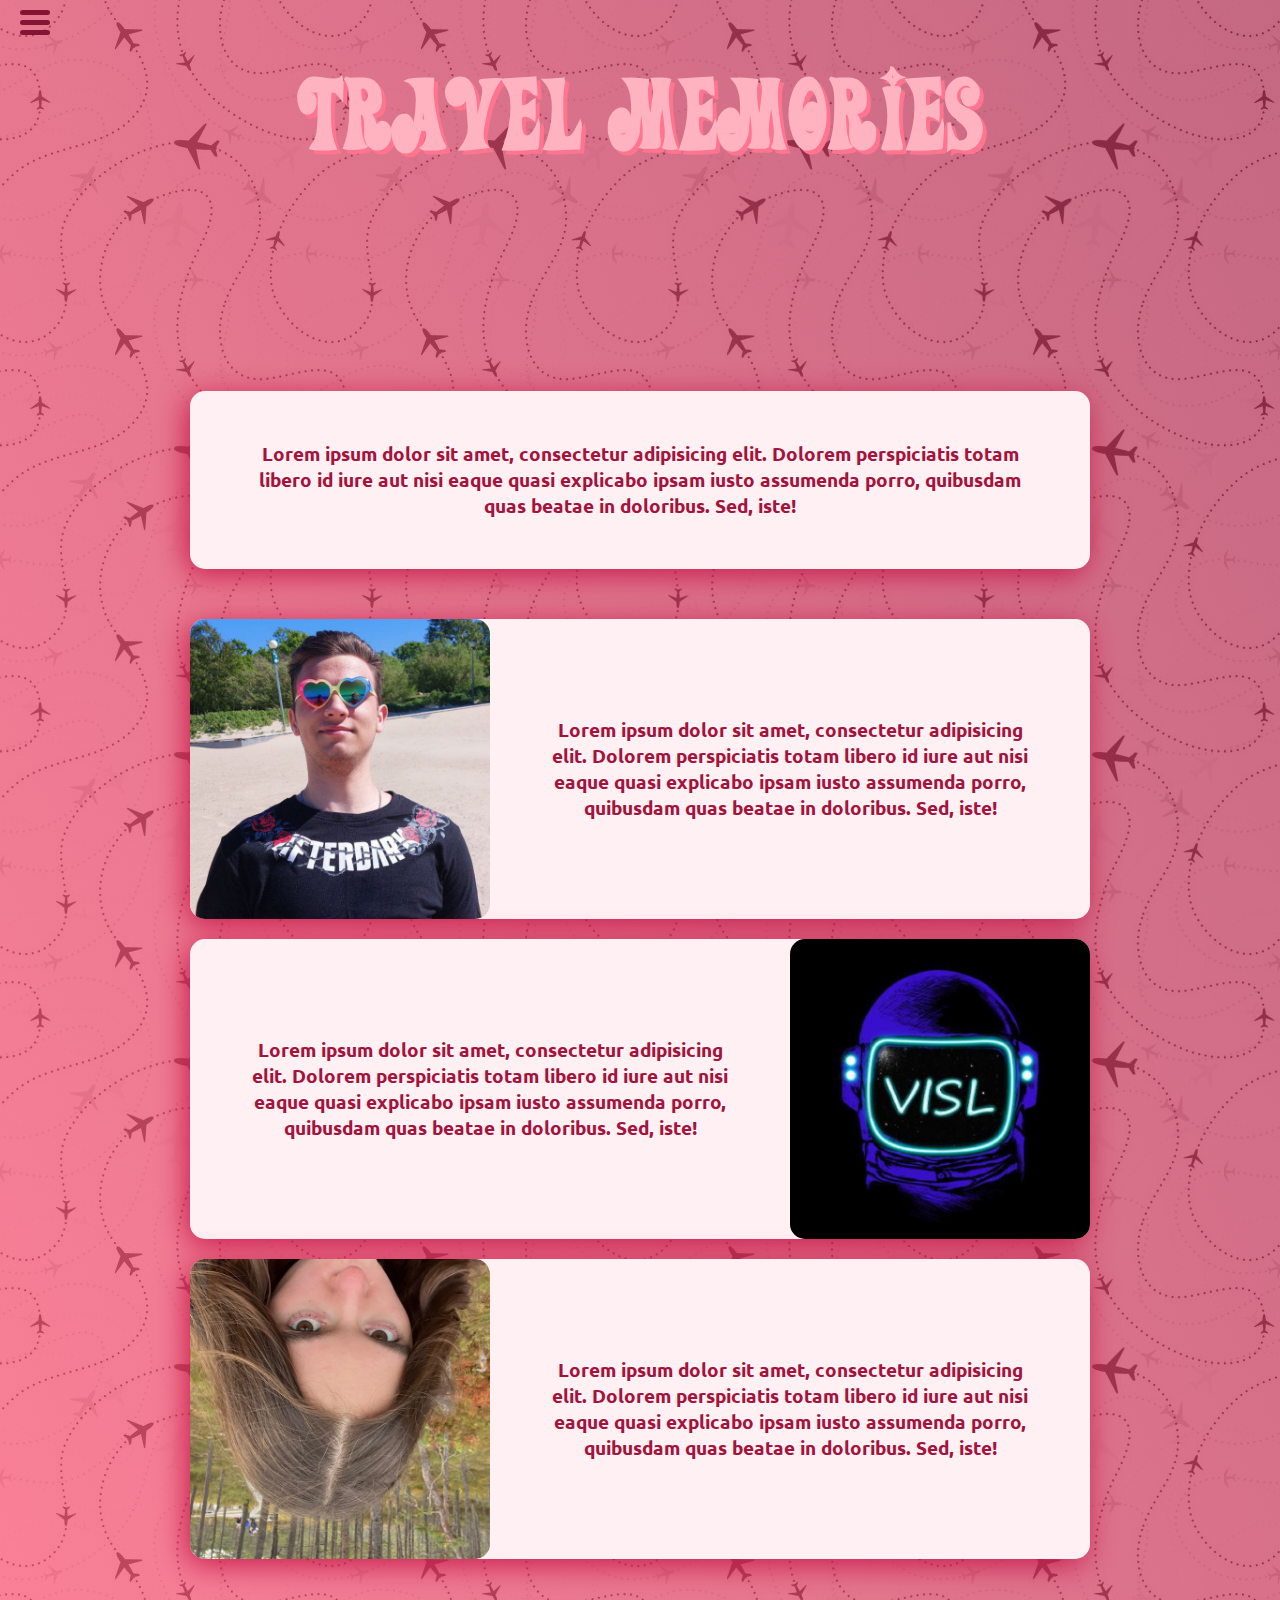
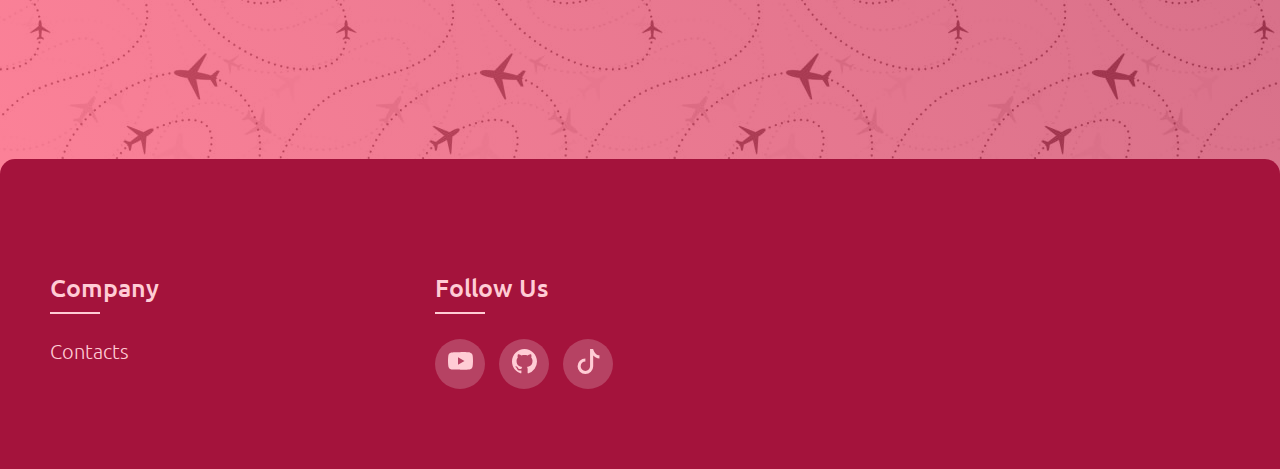
==== about.html @ 9f80e2f3 "Added Demo version of About page" ====
<!DOCTYPE html>
<html lang="en">
<head>
    <meta charset="UTF-8">
    <meta http-equiv="X-UA-Compatible" content="IE=edge">
    <meta name="viewport" content="width=device-width, initial-scale=1.0">
    <link rel="stylesheet" href="css/style.css">
    <link rel="stylesheet" href="css/hamburger-menu.css">
    <link rel="stylesheet" href="https://cdnjs.cloudflare.com/ajax/libs/font-awesome/4.7.0/css/font-awesome.min.css">
    <link href="https://fonts.googleapis.com/css2?family=Ubuntu:ital,wght@0,300;0,400;0,500;1,300;1,500&display=swap" rel="stylesheet">
    <title>About</title>
</head>
<body>
    <div class="main-name">
        <h1>Travel Memories</h1>
    </div>  
    <header>
        <nav>
            <div class="hamberger-menu">
                <input id="menu-switch" type="checkbox" />
                <label class="menu-btn" for="menu-switch">
                    <span></span>
                </label>

                <ul class="menu-box">   
                        <li><a class="menu-item" href="home.html">Home</a></li>
                        <li><a class="menu-item" href="profile.html">Profile</a></li>
                        <li><a class="menu-item" href="#">Contacts</a></li>
                        <li><a class="menu-item" href="registration.html">Register</a></li>
                        <li><a class="menu-item" href="login.html">Login</a></li>
                </ul>
            </div>
            <div class="nav-link">
                <a class="home-link" href="home.html">Home</a>  
                <a class="about-link" href="about.html">About</a>  
                
                <a class="login-link" href="login.html">Login</a>
                <a class="profile-link" href="profile.html"><svg style="color: rgb(25, 46, 94);" xmlns="http://www.w3.org/2000/svg" width="16" height="16" fill="currentColor" class="bi bi-person-circle" viewBox="0 0 16 16"> <path d="M11 6a3 3 0 1 1-6 0 3 3 0 0 1 6 0z" fill="#192e5e"></path> <path fill-rule="evenodd" d="M0 8a8 8 0 1 1 16 0A8 8 0 0 1 0 8zm8-7a7 7 0 0 0-5.468 11.37C3.242 11.226 4.805 10 8 10s4.757 1.225 5.468 2.37A7 7 0 0 0 8 1z" fill="#192e5e"></path> </svg></a> 
                <form class="form" action="#" method="get">
                    <div class="form-field">
                      <input class="input-text" type="text" name="text" placeholder="Search by Post Title" />
                    </div>
                    <input class="btn" type="submit" value="Search" />
                </form>
            </div>    
        </nav>

    </header>
    <p></p>
    <div class="main-about">
        <div class="about-post">
            <h3>
                Lorem ipsum dolor sit amet, consectetur adipisicing elit. 
                Dolorem perspiciatis totam libero id iure aut nisi eaque quasi explicabo ipsam iusto assumenda porro, 
                quibusdam quas beatae in doloribus. Sed, iste!
            </h3>
        </div>
        <div class="workers">
            <div class="about-post">
                <img class="about-img" src="img/avatars/kiril.jpg">
                <h3>
                    Lorem ipsum dolor sit amet, consectetur adipisicing elit. 
                    Dolorem perspiciatis totam libero id iure aut nisi eaque quasi explicabo ipsam iusto assumenda porro, 
                    quibusdam quas beatae in doloribus. Sed, iste!
                </h3>
            </div>
            <div class="about-post">
                <h3>
                    Lorem ipsum dolor sit amet, consectetur adipisicing elit. 
                    Dolorem perspiciatis totam libero id iure aut nisi eaque quasi explicabo ipsam iusto assumenda porro, 
                    quibusdam quas beatae in doloribus. Sed, iste!
                </h3>
                <img class="about-img" src="img/avatars/Visl.jpg">
            </div>
            <div class="about-post">
                <img class="about-img" src="img/avatars/masha.jpg">
                <h3>
                    Lorem ipsum dolor sit amet, consectetur adipisicing elit. 
                    Dolorem perspiciatis totam libero id iure aut nisi eaque quasi explicabo ipsam iusto assumenda porro, 
                    quibusdam quas beatae in doloribus. Sed, iste!
                </h3>
            </div>
        </div>
    </div>
    <footer class="footer">
        <div class="conteiner">
            <div class="row">
                
                <div class="col">
                    <h5>Company</h5>
                    <ul>
                        <li><a href="contacts.html">Contacts</a></li>
                    </ul>
                </div>

                <div class="col">
                    <h5>Follow us</h5>
                    <div class="social-links">
                        <a href="#"><svg style="color: rgb(208, 220, 249);" xmlns="http://www.w3.org/2000/svg" width="16" height="16" fill="currentColor" class="bi bi-youtube" viewBox="0 0 16 16"> <path d="M8.051 1.999h.089c.822.003 4.987.033 6.11.335a2.01 2.01 0 0 1 1.415 1.42c.101.38.172.883.22 1.402l.01.104.022.26.008.104c.065.914.073 1.77.074 1.957v.075c-.001.194-.01 1.108-.082 2.06l-.008.105-.009.104c-.05.572-.124 1.14-.235 1.558a2.007 2.007 0 0 1-1.415 1.42c-1.16.312-5.569.334-6.18.335h-.142c-.309 0-1.587-.006-2.927-.052l-.17-.006-.087-.004-.171-.007-.171-.007c-1.11-.049-2.167-.128-2.654-.26a2.007 2.007 0 0 1-1.415-1.419c-.111-.417-.185-.986-.235-1.558L.09 9.82l-.008-.104A31.4 31.4 0 0 1 0 7.68v-.123c.002-.215.01-.958.064-1.778l.007-.103.003-.052.008-.104.022-.26.01-.104c.048-.519.119-1.023.22-1.402a2.007 2.007 0 0 1 1.415-1.42c.487-.13 1.544-.21 2.654-.26l.17-.007.172-.006.086-.003.171-.007A99.788 99.788 0 0 1 7.858 2h.193zM6.4 5.209v4.818l4.157-2.408L6.4 5.209z" fill="#d0dcf9"></path> </svg></a>
                        <a href="#"><svg style="color: rgb(208, 220, 249);" xmlns="http://www.w3.org/2000/svg" width="16" height="16" fill="currentColor" class="bi bi-github" viewBox="0 0 16 16"> <path d="M8 0C3.58 0 0 3.58 0 8c0 3.54 2.29 6.53 5.47 7.59.4.07.55-.17.55-.38 0-.19-.01-.82-.01-1.49-2.01.37-2.53-.49-2.69-.94-.09-.23-.48-.94-.82-1.13-.28-.15-.68-.52-.01-.53.63-.01 1.08.58 1.23.82.72 1.21 1.87.87 2.33.66.07-.52.28-.87.51-1.07-1.78-.2-3.64-.89-3.64-3.95 0-.87.31-1.59.82-2.15-.08-.2-.36-1.02.08-2.12 0 0 .67-.21 2.2.82.64-.18 1.32-.27 2-.27.68 0 1.36.09 2 .27 1.53-1.04 2.2-.82 2.2-.82.44 1.1.16 1.92.08 2.12.51.56.82 1.27.82 2.15 0 3.07-1.87 3.75-3.65 3.95.29.25.54.73.54 1.48 0 1.07-.01 1.93-.01 2.2 0 .21.15.46.55.38A8.012 8.012 0 0 0 16 8c0-4.42-3.58-8-8-8z" fill="#d0dcf9"></path> </svg> </a>
                        <a href="#"><svg style="color: rgb(208, 220, 249);" xmlns="http://www.w3.org/2000/svg" width="16" height="16" fill="currentColor" class="bi bi-tiktok" viewBox="0 0 16 16"> <path d="M9 0h1.98c.144.715.54 1.617 1.235 2.512C12.895 3.389 13.797 4 15 4v2c-1.753 0-3.07-.814-4-1.829V11a5 5 0 1 1-5-5v2a3 3 0 1 0 3 3V0Z" fill="#d0dcf9"></path> </svg></a>
                        
                      </div>
                </div>

            </div>
        </div>
    </footer>
    
</body>
</html>
---- css/style.css ----
header{
    
    display: flex;
    justify-content: center;
    background: #FF758F;
    height: 50px;
    margin-left: 30px;
    margin-right: 25px;
    border-radius: 15px;
    padding: 20px;
    box-shadow: -4px 13px 34px -14px #A4133C;
    -webkit-box-shadow: -4px 6px 30px -1px #C9184A; 
    z-index: 1;
}
@font-face {
    font-family: "Parisienne-Regular";
    font-style: normal;
    src: url("../fonts/Parisienne-Regular.ttf") format("truetype");
}
@font-face {
    font-family: "Naruto-Style";
    font-style: normal;
    src: url("../fonts/ninja-naruto.regular.ttf") format("truetype");
}
@font-face {
    font-family: "Squealer";
    font-style: normal;
    src: url("../fonts/squealer.regular.otf") format("opentype");
}
@font-face {
    font-family: "Action-Is";
    font-style: normal;
    src: url("../fonts/action-is.regular.ttf") format("truetype");
}

@media screen and (max-width: 1450px){
    .nav-link{
        display: none;
    }
    .hamberger-menu{
        display: flex !important;
    }

    header{
        background: none;
        box-shadow: none;
    }

    .posts-home{
        margin-top: -150px !important;
    }
    
    .posts{
        margin-top: -150px !important;
    }

    .profile-side-bar{
        margin-top: -150px !important;
    }
  
}

@media screen and (max-width: 1200px){
    .posts-home{
        grid-template-columns: 300px 300px !important;
        grid-template-rows: auto !important;
        margin-left: 20% !important;
    }
    
}

@media screen and (max-width: 880px){
    .posts{
        grid-template-columns: 300px !important;
        grid-template-rows: auto !important;
    }
}

@media screen and (max-width: 650px){
    .profile-side-bar{
        display: none !important;
    }
    .posts{
        grid-template-columns: 300px !important;
        grid-template-rows: auto !important;
        margin-left: 20% !important;
    }
    .posts-home{
        grid-template-columns: 300px !important;
        grid-template-rows: auto !important;
    }
}

a{
    text-decoration: none;
    font-family: optima;
}
nav a{
    color: #FFB3C1;
    text-decoration: none;
    font-size: 25px;
    font-weight: bold;
    font-family: optima;
    transition: all 0.3s ease-in-out;
}   

.hamberger-menu{
    display: none;
}

 .home-link{
    margin-top: 0;
    border-radius: 5%;
    padding: 10px 15px;
    font-family: 'Ubuntu', sans-serif;
    position: absolute;
    left: 75px;
}

.home-link:hover{
    color:#FFF0F3;
}

.about-link{
    margin-top: 0;
    border-radius: 5%;
    padding: 10px 15px;
    font-family: 'Ubuntu', sans-serif;
    position: absolute;
    left: 200px;
}

.about-link:hover{
    color:#FFF0F3;
}

.login-link{
    margin-top: 0;
    border-radius: 5%;
    padding: 10px 15px;
    font-family: 'Ubuntu', sans-serif;
    position: absolute;
    right: 200px;
}

.login-link:hover{
    color:#FFF0F3;
}

.profile-link{
    margin-top: -2px;
    
    border-radius: 5%;
    padding: 10px 15px;
    font-family: 'Ubuntu', sans-serif;
    position: absolute;
    right: 75px;
    size: 20px;
}

.profile-link:hover{
    color:#F9C5D1;
}

.profile-link svg{
    display: block;
    width: 40px;
    height: auto;
}

.profile-link path{
    fill: #800F2F;
}

.form{
    position: absolute;
    left: 370px;
    display: flex;
    align-items: center;
    justify-content: center;
    gap: 2rem;
}

.form .input-text{
    width: 600px;
    
}

.form .form-field input[type="text"]{
    font-size: 20px;
    outline: none;
    padding: 10px 10px;
    border-radius: 10px;
    border: 2px solid #A4133C;
    background-color: #FFF0F3;
    font-family: 'Ubuntu', sans-serif;
}
.btn{
    border: none;
    padding: 10px 15px;
    border-radius: 10px;
    font-size: 22px;
    color: #FFF0F3;
    background-color: #A4133C;
    transition: all 0.3s ease-in-out;
}

.btn:hover{
    cursor: pointer;
    background-color: #FF4D6D;
}

.btn-edit{
    margin-top: -20px;
    float: right;
    margin-right: 12px;
    margin-top: 0;
    transition: all ease-in;
}

.btn-edit i{
    text-decoration: none;
    color: #800F2F;
}

.btn-edit:hover{
    cursor: pointer;
    color: #C9184A;
}

h1 {
    color: #FFB3C1;
    text-shadow: 4px 4px 0px #FF758F;
    font-family: "Action-Is", cursive;
    font-size: 100px;
    font-weight: 800;
    text-align: center;
}
h2 {
    font-family: "Parisienne-Regular";
    text-align: center;
    font-size: 40px;
}
h4{
    color: #ea638c;
    font-size: 15px;
}
body{
    background-color: #ea638c;
    background-image:
    linear-gradient(65deg, #FF4D6Db2, #A4133Ca3),
    url('../img/istockphoto-538992590-612x612.jpg');
    overflow-x: hidden;
    margin: 0%;
}
h3 {
    color: #A4133C;
    margin-block-start: 0;
    margin-block-end: 0;
    font-family: 'Ubuntu', sans-serif;
}
.main-page h3{
    margin-top: 20px;
}
img {
    width: 100%;
    
    border-radius: 10px 10px 0px 0px;
}
p {
    font-size: 16px;
    word-spacing: 5px;
    white-space: nowrap;
    overflow: hidden;
    text-overflow: ellipsis;
    line-height: 1.4;
    color: #1B2021;
}

.prof-social {
    margin: 10px;
    padding: 10px;
    list-style: none;
    display: flex;
    
  }

.main-name{
    display: flex;
    justify-content: center;
    align-items: center;

}
.main-page{
    display: flex;
    justify-content: center;
    margin-top: 50px;
    width: 100%;
    margin-bottom: 200px;
}
.posts{
    display: grid;
    width: 100%;
    grid-gap: 30px;
    margin-bottom: 100px;
    grid-template-columns: 300px 300px;
    grid-template-rows: auto;
    flex: 40%;
    margin-right: 15%;
}
.posts-home{
    display: grid;
    width: 100%;
    grid-gap: 30px;
    grid-template-columns: 300px 300px 300px;
    grid-template-rows: auto;
    margin: 5% 10% 0 18%;
    margin-bottom: 200px;
}
.single-post{
    max-width: 300px;
    background-color: #FFF0F3;
    border-radius: 15px;
    box-shadow: -4px 13px 34px -14px #A4133C;
    -webkit-box-shadow: -4px 6px 30px -1px #C9184A;
    height: auto;
}

.single-post .post-text{
    margin-left: 10px;
    margin-right: 10px;
}
.post-author{
    display: grid;
    grid-template-columns: 20% 80%;
    grid-template-rows: auto;
    place-items: left;

}
.post-author .post-author-img{
    max-width: 40px;
    display: grid;
    place-items: center;
}
.posted{
    display: flex;
    bottom: 0;
    right: 0;
    justify-content: right;
    margin-right: 5%;
}
.avatar {
    width: 200px;
    border-radius: 100%;
    margin-top: 20px;
}
.avatar-small{
    width: 35px;
    border-radius: 100%;
}

.profile-text {
    text-align: center;
    font-family: optima;
    white-space: normal;
    margin-left: 10px;
    margin-right: 10px;
}

.side-bar{
    max-width: 300px;
    display: flex;
    flex-direction: column;
	align-items: center;
    flex: 20%;
    margin-left: 15%;
    margin-right: 5%;
    height: 50%;
}

.main-about{
    display: flex;
    justify-content: center;
    align-items: center;
    margin-top: 50px;
    width: 100%;
    margin-bottom: 200px;
    flex-direction: column;
    gap: 50px;
}

.main-about .about-post{
    display: flex;
    justify-content: center;
    max-width: 900px;
    background-color: #FFF0F3;
    border-radius: 15px;
    box-shadow: -4px 13px 34px -14px #A4133C;
    -webkit-box-shadow: -4px 6px 30px -1px #C9184A;
    height: auto;
}

.workers{
    display: flex;
    justify-content: center;
    flex-direction: column;
    gap: 20px;
}

.workers .about-post .about-img{
    max-width: 300px;
    border-radius: 15px;
}

.about-post h3{
    display: flex;
    align-items: center;
    padding: 50px;
    text-align: center;
}


.create-btn{
    margin-top: 20px;
}

.create-btn .btn{
    padding: 20px 90px;
    border-radius: 25px;
}

.profile-side-bar {
    display: flex;
    flex-direction: column;
	align-items: center;
    background-color: #FFF0F3;
    border-radius: 25px;
    box-shadow: -4px 13px 34px -14px #A4133C;
    -webkit-box-shadow: -4px 6px 30px -1px #C9184A;
}

.profile-side-bar a{
    color: #C9184A;
    text-decoration: none;
    margin: 30px;
}
.post-meta {
    font-family: "Squealer";
    font-weight: normal;
    padding-right: 20px;
    text-align: right;
    font-size: 20px;
}
.post-image {
    margin: 5px;
}
.tag {
    padding: 2px 2px;
    margin: 5px 5px;
}
.fa {
    text-align: center;
}
.fa:hover {
    opacity: 0.5;
}
.fa-facebook::before {
    content: "\f082";
}
.fa-twitter::before {
    content: "\f099";
}
.fa-instagram::before {
    content: "\f16d";
}
.fa-telegram::before {
    content: "\f2c6";
}
.fa-heart::before {
    content: "&#xf08a";
    color:rgb(255, 0, 0);

}
.fa-heart::after {
    content: "";
    color: rgb(255, 0, 0);
}

.container{
    max-width: 1170px;
    margin:auto;
  }
  .row{
    display: flex;
    flex-wrap: wrap;
  }
  ul{
    list-style: none;
    padding-left: 0;
  }
  .footer{
    background-color:  #A4133C;
    border-radius: 15px 15px 0px 0px;
    padding: 70px 0;
  }

  .col{
    width: 25%;
    padding: 0 15px;
    margin-left: 35px;
 }
 .col h5{
   font-size: 25px;
   color: #FFCCD5;
   text-transform: capitalize;
   margin-bottom: 35px;
   font-weight: 500;
   position: relative;
   font-family: 'Ubuntu', sans-serif;
 }
 .col h5::before{
   content: '';
   position: absolute;
   left:0;
   bottom: -10px;
   background-color: #FFCCD5;
   height: 2px;
   box-sizing: border-box;
   width: 50px;
 }

 .col ul li:not(:last-child){
    margin-bottom: 10px;
  }
  .col ul li a{
    font-size: 20px;
    text-transform: capitalize;
    color: #FFCCD5;
    text-decoration: none;
    font-weight: 300;
    
    display: block;
    transition: all 0.3s ease;
    font-family: 'Ubuntu', sans-serif;
  }
  .col ul li a:hover{
    color: #590D22;
    padding-left: 8px;
  }
  .col .social-links a{
    display: inline-block;
    height: 50px;
    width: 50px;
    background-color: rgba(255,255,255,0.2);
    margin:0 10px 10px 0px;
    text-align: center;
    line-height: 60px;
    border-radius: 50%;
    color: #FFB3C1;
    transition: all 0.5s ease;
  }

  .col .social-links a svg{
    width: 25px;
    height: auto;
  }

  .col .social-links a:hover{
    color: #24262b;
    background-color: #FFB3C1;
  }

  .col .social-links a path{
    fill: #FFCCD5;
  }

  .col .social-links a path:hover{
    fill: #1B2021;
    
  }
.post-footer {
    display: flex;
    text-decoration: overline underline;
}
.post-tags {
    margin-top: 15px;
    margin-bottom: 15px;
    margin-left: 60px;
    font-size: 18px;
    width: auto;
}
.post-like {
    margin: 15px 65px 15px 135px;
    width: auto;
}
.share-links {
    margin: 15px 170px 15px 130px;
    width: auto;
    padding-left: 7px;
}
.post-like-button {
    padding-right: 30px;
}
.facebook-share {
    padding-right: 10px;
}
.twitter-share {
    padding-right: 10px;
}
.instagram-share {
    padding-right: 10px;
}
---- css/hamburger-menu.css ----
#menu-switch {
    opacity: 0;
}

#menu-switch:checked + .menu-btn > span{
    transform: rotate(45deg);
}

#menu-switch:checked + .menu-btn > span::before{
    top: 0;
    transform: rotate(0deg);
}

#menu-switch:checked + .menu-btn > span::after{
    top: 0;
    transform: rotate(90deg);
}

#menu-switch:checked ~ .menu-box{
    left: 0 !important;
}

.menu-btn{
    position: fixed;
    top: 20px;
    left: 20px;
    width: 30px;
    height: 50px;
    cursor: pointer;
    z-index: 1;
}

.menu-btn > span,
.menu-btn > span::before,
.menu-btn > span::after {
    display: block;
    position: absolute;
    width: 100%;
    height: 5px;
    background-color: #800F2Ff2;
    transition-duration: .5s;
    border-radius: 4px;
}

.menu-btn > span::before {
    content: '';
    top: -10px;
}

.menu-btn > span::after{
    content: '';
    top: 10px; 
}

.menu-box {
    display: block;
    position: fixed;
    top: 0;
    left: -100%;
    width: 270px;
    height: 100%;
    margin: 0;
    padding: 80px 0px;
    list-style: none;
    background-color: #FFCCD5;
    box-shadow: 2px 2px 6px #590D22;
    transition-duration: .7s;
}

.menu-box svg{
    width: 100%;
    height: 100%;
}

.menu-item {
    display: block;
    padding: 3px 5px;
    margin: 10px;
    margin-left: 30px;
    color: #800F2Ff2;
    font-family: 'Ubuntu', sans-serif;
    font-size: 25px;
    text-decoration: none;
    transition-duration: .3s;
}

.menu-item:hover{
    color: #FFF0F3f2;
}
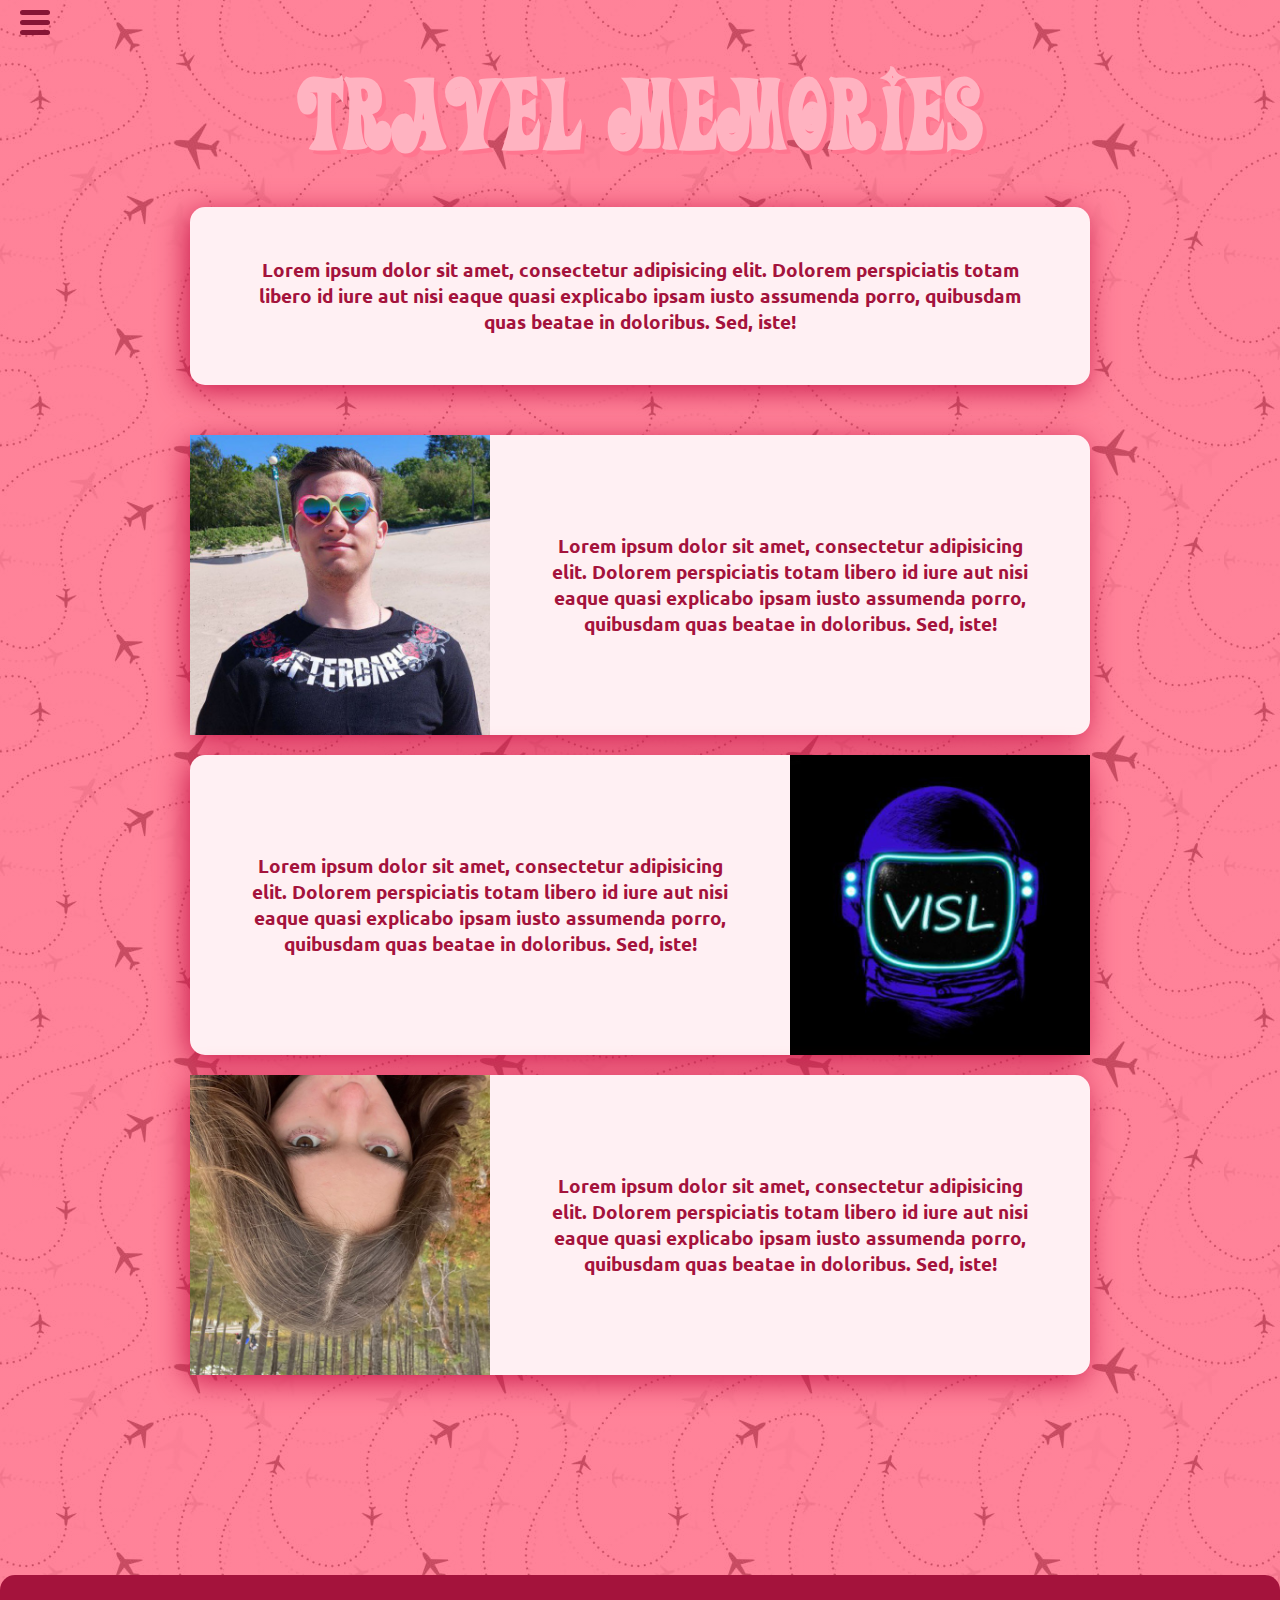
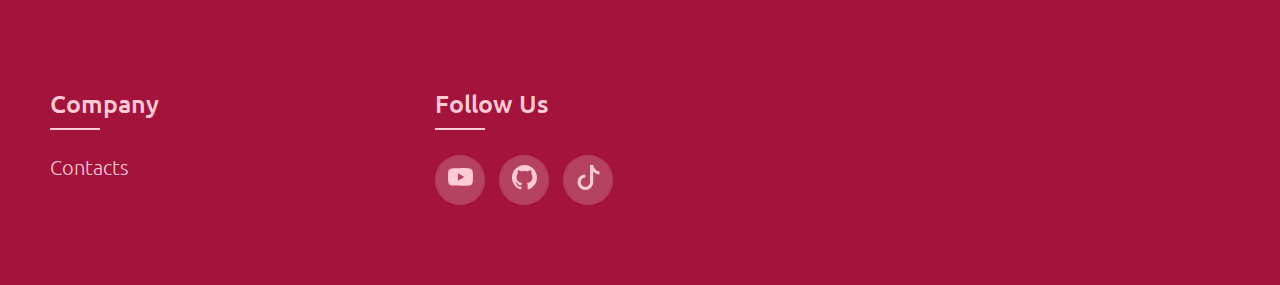
==== commit 03e30e9a: "Bug Fixes with links and croosplatform" ====
--- a/about.html
+++ b/about.html
@@ -23,7 +23,7 @@
                 </label>
 
                 <ul class="menu-box">   
-                        <li><a class="menu-item" href="home.html">Home</a></li>
+                        <li><a class="menu-item" href="index.html">Home</a></li>
                         <li><a class="menu-item" href="profile.html">Profile</a></li>
                         <li><a class="menu-item" href="#">Contacts</a></li>
                         <li><a class="menu-item" href="registration.html">Register</a></li>
@@ -31,7 +31,7 @@
                 </ul>
             </div>
             <div class="nav-link">
-                <a class="home-link" href="home.html">Home</a>  
+                <a class="home-link" href="index.html">Home</a>  
                 <a class="about-link" href="about.html">About</a>  
                 
                 <a class="login-link" href="login.html">Login</a>
--- a/css/style.css
+++ b/css/style.css
@@ -1,7 +1,93 @@
+@font-face {
+    font-family: "Parisienne-Regular";
+    font-style: normal;
+    src: url("../fonts/Parisienne-Regular.ttf") format("truetype");
+}
+@font-face {
+    font-family: "Naruto-Style";
+    font-style: normal;
+    src: url("../fonts/ninja-naruto.regular.ttf") format("truetype");
+}
+@font-face {
+    font-family: "Squealer";
+    font-style: normal;
+    src: url("../fonts/squealer.regular.otf") format("opentype");
+}
+@font-face {
+    font-family: "Action-Is";
+    font-style: normal;
+    src: url("../fonts/action-is.regular.ttf") format("truetype");
+}
+
+
+
+@media screen and (min-width: 1600px){
+    .form{
+        left: 30% !important;
+    }
+    
+}
+
+@media screen and (max-width: 1450px){
+    .nav-link{
+        display: none;
+    }
+    .hamberger-menu{
+        display: flex !important;
+    }
+
+    header{
+        background: none !important;
+        box-shadow: none !important;
+    }
+
+    .posts-home{
+        margin-top: -150px !important;
+    }
+    
+    .posts{
+        margin-top: -150px !important;
+    }
+
+    .profile-side-bar{
+        margin-top: -150px !important;
+    }
+    .main-about{
+        margin-top: -150px !important;
+    }
+  
+}
+
+@media screen and (max-width: 1200px){
+    .posts-home{
+        grid-template-columns: 300px 300px !important;
+        grid-template-rows: auto !important;
+    }
+    
+}
+
+@media screen and (max-width: 880px){
+    .posts{
+        grid-template-columns: 300px !important;
+        grid-template-rows: auto !important;
+    }
+}
+
+@media screen and (max-width: 650px){
+    .side-bar{
+        display: none !important;
+    }
+    .posts{
+        grid-template-columns: 300px !important;
+        grid-template-rows: auto !important;
+    }
+    .posts-home{
+        grid-template-columns: 300px !important;
+        grid-template-rows: auto !important;
+    }
+}
+
 header{
-    
-    display: flex;
-    justify-content: center;
     background: #FF758F;
     height: 50px;
     margin-left: 30px;
@@ -12,83 +98,49 @@
     -webkit-box-shadow: -4px 6px 30px -1px #C9184A; 
     z-index: 1;
 }
-@font-face {
+
+h1 {
+    color: #FFB3C1;
+    text-shadow: 4px 4px 0px #FF758F;
+    font-family: "Action-Is", cursive;
+    font-size: 100px;
+    text-align: center;
+    font-weight: 800;
+}
+h2 {
     font-family: "Parisienne-Regular";
-    font-style: normal;
-    src: url("../fonts/Parisienne-Regular.ttf") format("truetype");
-}
-@font-face {
-    font-family: "Naruto-Style";
-    font-style: normal;
-    src: url("../fonts/ninja-naruto.regular.ttf") format("truetype");
-}
-@font-face {
-    font-family: "Squealer";
-    font-style: normal;
-    src: url("../fonts/squealer.regular.otf") format("opentype");
-}
-@font-face {
-    font-family: "Action-Is";
-    font-style: normal;
-    src: url("../fonts/action-is.regular.ttf") format("truetype");
-}
-
-@media screen and (max-width: 1450px){
-    .nav-link{
-        display: none;
-    }
-    .hamberger-menu{
-        display: flex !important;
-    }
-
-    header{
-        background: none;
-        box-shadow: none;
-    }
-
-    .posts-home{
-        margin-top: -150px !important;
-    }
-    
-    .posts{
-        margin-top: -150px !important;
-    }
-
-    .profile-side-bar{
-        margin-top: -150px !important;
-    }
-  
-}
-
-@media screen and (max-width: 1200px){
-    .posts-home{
-        grid-template-columns: 300px 300px !important;
-        grid-template-rows: auto !important;
-        margin-left: 20% !important;
-    }
-    
-}
-
-@media screen and (max-width: 880px){
-    .posts{
-        grid-template-columns: 300px !important;
-        grid-template-rows: auto !important;
-    }
-}
-
-@media screen and (max-width: 650px){
-    .profile-side-bar{
-        display: none !important;
-    }
-    .posts{
-        grid-template-columns: 300px !important;
-        grid-template-rows: auto !important;
-        margin-left: 20% !important;
-    }
-    .posts-home{
-        grid-template-columns: 300px !important;
-        grid-template-rows: auto !important;
-    }
+    text-align: center;
+    font-size: 40px;
+}
+h4{
+    color: #ea638c;
+    font-size: 15px;
+}
+body{
+    background-image:
+    linear-gradient(65deg, #FF4D6Db2, #FF4D6Db2),
+    url('../img/istockphoto-538992590-612x612.jpg');
+    margin: 0%;
+}
+h3 {
+    color: #A4133C;
+    margin-block-start: 0;
+    margin-block-end: 0;
+    font-family: 'Ubuntu', sans-serif;
+}
+img {
+    object-fit: cover;
+    width: 300px;
+    height: 200px;
+    border-radius: 10px 10px 0px 0px;
+}
+p {
+    font-size: 16px;
+    white-space: nowrap;
+    overflow: hidden;
+    text-overflow: ellipsis;
+    line-height: 1.4;
+    color: #1B2021;
 }
 
 a{
@@ -102,19 +154,21 @@
     font-weight: bold;
     font-family: optima;
     transition: all 0.3s ease-in-out;
-}   
+}  
+ 
+.main-page h3{
+    margin-top: 20px;
+}
 
 .hamberger-menu{
     display: none;
 }
 
  .home-link{
-    margin-top: 0;
-    border-radius: 5%;
     padding: 10px 15px;
     font-family: 'Ubuntu', sans-serif;
     position: absolute;
-    left: 75px;
+    left: 5%;
 }
 
 .home-link:hover{
@@ -122,12 +176,10 @@
 }
 
 .about-link{
-    margin-top: 0;
-    border-radius: 5%;
     padding: 10px 15px;
     font-family: 'Ubuntu', sans-serif;
     position: absolute;
-    left: 200px;
+    left: 13%;
 }
 
 .about-link:hover{
@@ -135,12 +187,10 @@
 }
 
 .login-link{
-    margin-top: 0;
-    border-radius: 5%;
     padding: 10px 15px;
     font-family: 'Ubuntu', sans-serif;
     position: absolute;
-    right: 200px;
+    right: 12%;
 }
 
 .login-link:hover{
@@ -149,13 +199,10 @@
 
 .profile-link{
     margin-top: -2px;
-    
-    border-radius: 5%;
     padding: 10px 15px;
     font-family: 'Ubuntu', sans-serif;
     position: absolute;
-    right: 75px;
-    size: 20px;
+    right: 5%;
 }
 
 .profile-link:hover{
@@ -173,10 +220,8 @@
 }
 
 .form{
-    position: absolute;
-    left: 370px;
-    display: flex;
-    align-items: center;
+    left: 25%;
+    display: flex;
     justify-content: center;
     gap: 2rem;
 }
@@ -193,7 +238,6 @@
     border-radius: 10px;
     border: 2px solid #A4133C;
     background-color: #FFF0F3;
-    font-family: 'Ubuntu', sans-serif;
 }
 .btn{
     border: none;
@@ -227,56 +271,6 @@
     cursor: pointer;
     color: #C9184A;
 }
-
-h1 {
-    color: #FFB3C1;
-    text-shadow: 4px 4px 0px #FF758F;
-    font-family: "Action-Is", cursive;
-    font-size: 100px;
-    font-weight: 800;
-    text-align: center;
-}
-h2 {
-    font-family: "Parisienne-Regular";
-    text-align: center;
-    font-size: 40px;
-}
-h4{
-    color: #ea638c;
-    font-size: 15px;
-}
-body{
-    background-color: #ea638c;
-    background-image:
-    linear-gradient(65deg, #FF4D6Db2, #A4133Ca3),
-    url('../img/istockphoto-538992590-612x612.jpg');
-    overflow-x: hidden;
-    margin: 0%;
-}
-h3 {
-    color: #A4133C;
-    margin-block-start: 0;
-    margin-block-end: 0;
-    font-family: 'Ubuntu', sans-serif;
-}
-.main-page h3{
-    margin-top: 20px;
-}
-img {
-    width: 100%;
-    
-    border-radius: 10px 10px 0px 0px;
-}
-p {
-    font-size: 16px;
-    word-spacing: 5px;
-    white-space: nowrap;
-    overflow: hidden;
-    text-overflow: ellipsis;
-    line-height: 1.4;
-    color: #1B2021;
-}
-
 .prof-social {
     margin: 10px;
     padding: 10px;
@@ -288,34 +282,25 @@
 .main-name{
     display: flex;
     justify-content: center;
-    align-items: center;
 
 }
 .main-page{
     display: flex;
     justify-content: center;
     margin-top: 50px;
-    width: 100%;
     margin-bottom: 200px;
 }
 .posts{
     display: grid;
-    width: 100%;
     grid-gap: 30px;
-    margin-bottom: 100px;
     grid-template-columns: 300px 300px;
     grid-template-rows: auto;
-    flex: 40%;
-    margin-right: 15%;
 }
 .posts-home{
     display: grid;
-    width: 100%;
     grid-gap: 30px;
     grid-template-columns: 300px 300px 300px;
     grid-template-rows: auto;
-    margin: 5% 10% 0 18%;
-    margin-bottom: 200px;
 }
 .single-post{
     max-width: 300px;
@@ -323,7 +308,6 @@
     border-radius: 15px;
     box-shadow: -4px 13px 34px -14px #A4133C;
     -webkit-box-shadow: -4px 6px 30px -1px #C9184A;
-    height: auto;
 }
 
 .single-post .post-text{
@@ -343,10 +327,7 @@
     place-items: center;
 }
 .posted{
-    display: flex;
-    bottom: 0;
-    right: 0;
-    justify-content: right;
+    float: right;
     margin-right: 5%;
 }
 .avatar {
@@ -356,6 +337,7 @@
 }
 .avatar-small{
     width: 35px;
+    height: 35px;
     border-radius: 100%;
 }
 
@@ -369,13 +351,7 @@
 
 .side-bar{
     max-width: 300px;
-    display: flex;
-    flex-direction: column;
-	align-items: center;
-    flex: 20%;
-    margin-left: 15%;
     margin-right: 5%;
-    height: 50%;
 }
 
 .main-about{
@@ -391,25 +367,26 @@
 
 .main-about .about-post{
     display: flex;
-    justify-content: center;
     max-width: 900px;
+    align-items: center;
     background-color: #FFF0F3;
     border-radius: 15px;
     box-shadow: -4px 13px 34px -14px #A4133C;
     -webkit-box-shadow: -4px 6px 30px -1px #C9184A;
-    height: auto;
 }
 
 .workers{
     display: flex;
-    justify-content: center;
     flex-direction: column;
     gap: 20px;
 }
 
 .workers .about-post .about-img{
-    max-width: 300px;
-    border-radius: 15px;
+    overflow: inherit;
+}
+
+.workers img{
+    height: 300px;
 }
 
 .about-post h3{
@@ -425,7 +402,7 @@
 }
 
 .create-btn .btn{
-    padding: 20px 90px;
+    padding: 20px 73px;
     border-radius: 25px;
 }
 
--- a/css/hamburger-menu.css
+++ b/css/hamburger-menu.css
@@ -62,7 +62,10 @@
     margin: 0;
     padding: 80px 0px;
     list-style: none;
-    background-color: #FFCCD5;
+    background-image: 
+    linear-gradient(65deg, #fff0f380, #ffcbd6b6),
+    url('../img/print.avif');
+    
     box-shadow: 2px 2px 6px #590D22;
     transition-duration: .7s;
 }
@@ -85,5 +88,5 @@
 }
 
 .menu-item:hover{
-    color: #FFF0F3f2;
+    color: #f399ab;
 }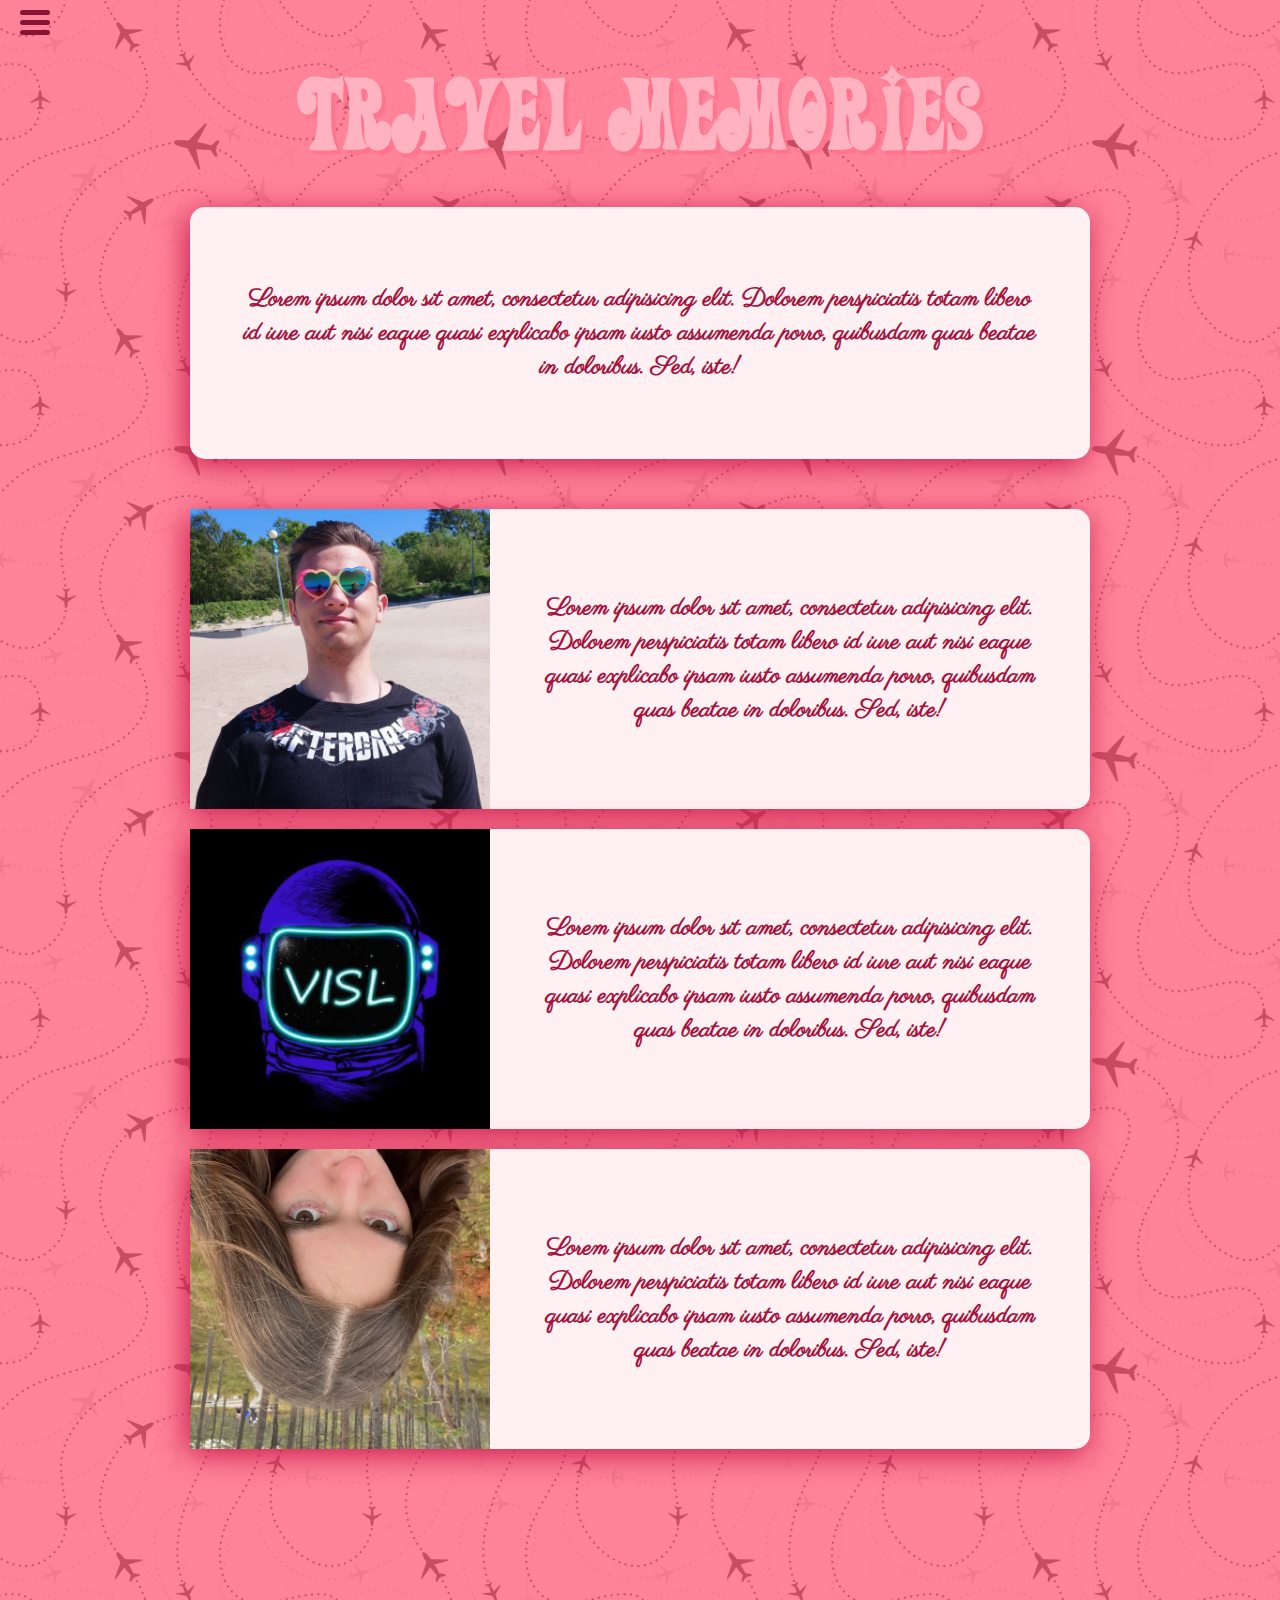
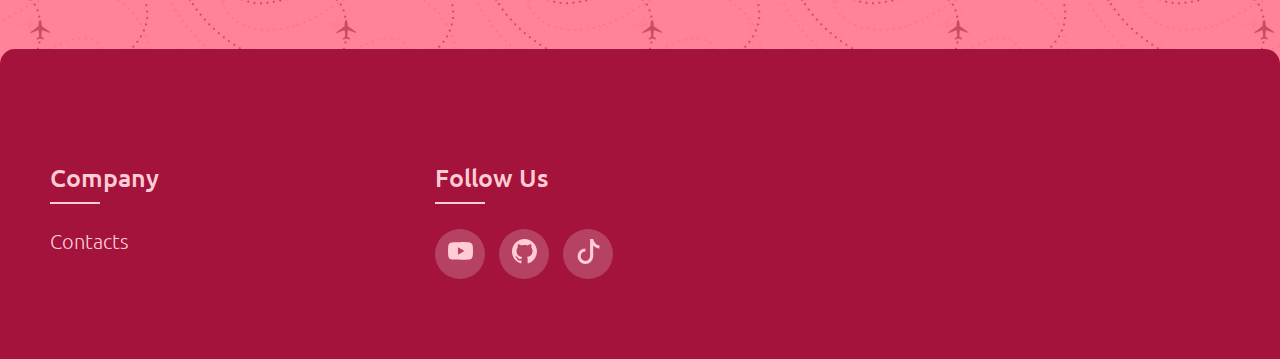
==== commit 26c2829d: "Fix Crossplatform for About and Profile + text styling" ====
--- a/about.html
+++ b/about.html
@@ -25,7 +25,7 @@
                 <ul class="menu-box">   
                         <li><a class="menu-item" href="index.html">Home</a></li>
                         <li><a class="menu-item" href="profile.html">Profile</a></li>
-                        <li><a class="menu-item" href="#">Contacts</a></li>
+                        <li><a class="menu-item" href="about.html">About</a></li>
                         <li><a class="menu-item" href="registration.html">Register</a></li>
                         <li><a class="menu-item" href="login.html">Login</a></li>
                 </ul>
@@ -65,12 +65,12 @@
                 </h3>
             </div>
             <div class="about-post">
+                <img class="about-img" src="img/avatars/Visl.jpg">
                 <h3>
                     Lorem ipsum dolor sit amet, consectetur adipisicing elit. 
                     Dolorem perspiciatis totam libero id iure aut nisi eaque quasi explicabo ipsam iusto assumenda porro, 
                     quibusdam quas beatae in doloribus. Sed, iste!
                 </h3>
-                <img class="about-img" src="img/avatars/Visl.jpg">
             </div>
             <div class="about-post">
                 <img class="about-img" src="img/avatars/masha.jpg">
--- a/css/style.css
+++ b/css/style.css
@@ -49,10 +49,10 @@
         margin-top: -150px !important;
     }
 
-    .profile-side-bar{
+    .side-bar .profile-side-bar{
         margin-top: -150px !important;
     }
-    .main-about{
+    .main-about {
         margin-top: -150px !important;
     }
   
@@ -71,11 +71,21 @@
         grid-template-columns: 300px !important;
         grid-template-rows: auto !important;
     }
+    .main-about .about-post{
+        display: flex !important;
+        flex-direction: column !important;
+    }
+    .workers{
+        max-width: 300px !important;
+    }
 }
 
 @media screen and (max-width: 650px){
     .side-bar{
         display: none !important;
+    }
+    .posts .profile-side-bar{
+        display: flex !important;
     }
     .posts{
         grid-template-columns: 300px !important;
@@ -113,8 +123,10 @@
     font-size: 40px;
 }
 h4{
+    font-family: "Squealer";
+    font-size: 15px;
+    text-align: right;
     color: #ea638c;
-    font-size: 15px;
 }
 body{
     background-image:
@@ -123,10 +135,9 @@
     margin: 0%;
 }
 h3 {
+    font-family: "Parisienne-Regular";
+    font-size: 25px;
     color: #A4133C;
-    margin-block-start: 0;
-    margin-block-end: 0;
-    font-family: 'Ubuntu', sans-serif;
 }
 img {
     object-fit: cover;
@@ -140,7 +151,8 @@
     overflow: hidden;
     text-overflow: ellipsis;
     line-height: 1.4;
-    color: #1B2021;
+    color: #a04c5b;
+    font-family: "Libre-Baskerville-Italic";
 }
 
 a{
@@ -218,7 +230,13 @@
 .profile-link path{
     fill: #800F2F;
 }
-
+.detail-info-post p{
+    font-size: 18px;
+    word-spacing: 4px;
+    line-height: 1.4;
+    color: #a04c5b;
+    font-family: "Libre-Baskerville-Italic";
+}
 .form{
     left: 25%;
     display: flex;
@@ -296,6 +314,9 @@
     grid-template-columns: 300px 300px;
     grid-template-rows: auto;
 }
+.posts .profile-side-bar{
+    display: none;
+}
 .posts-home{
     display: grid;
     grid-gap: 30px;
@@ -359,7 +380,6 @@
     justify-content: center;
     align-items: center;
     margin-top: 50px;
-    width: 100%;
     margin-bottom: 200px;
     flex-direction: column;
     gap: 50px;
@@ -367,6 +387,7 @@
 
 .main-about .about-post{
     display: flex;
+    flex-direction: row;
     max-width: 900px;
     align-items: center;
     background-color: #FFF0F3;
